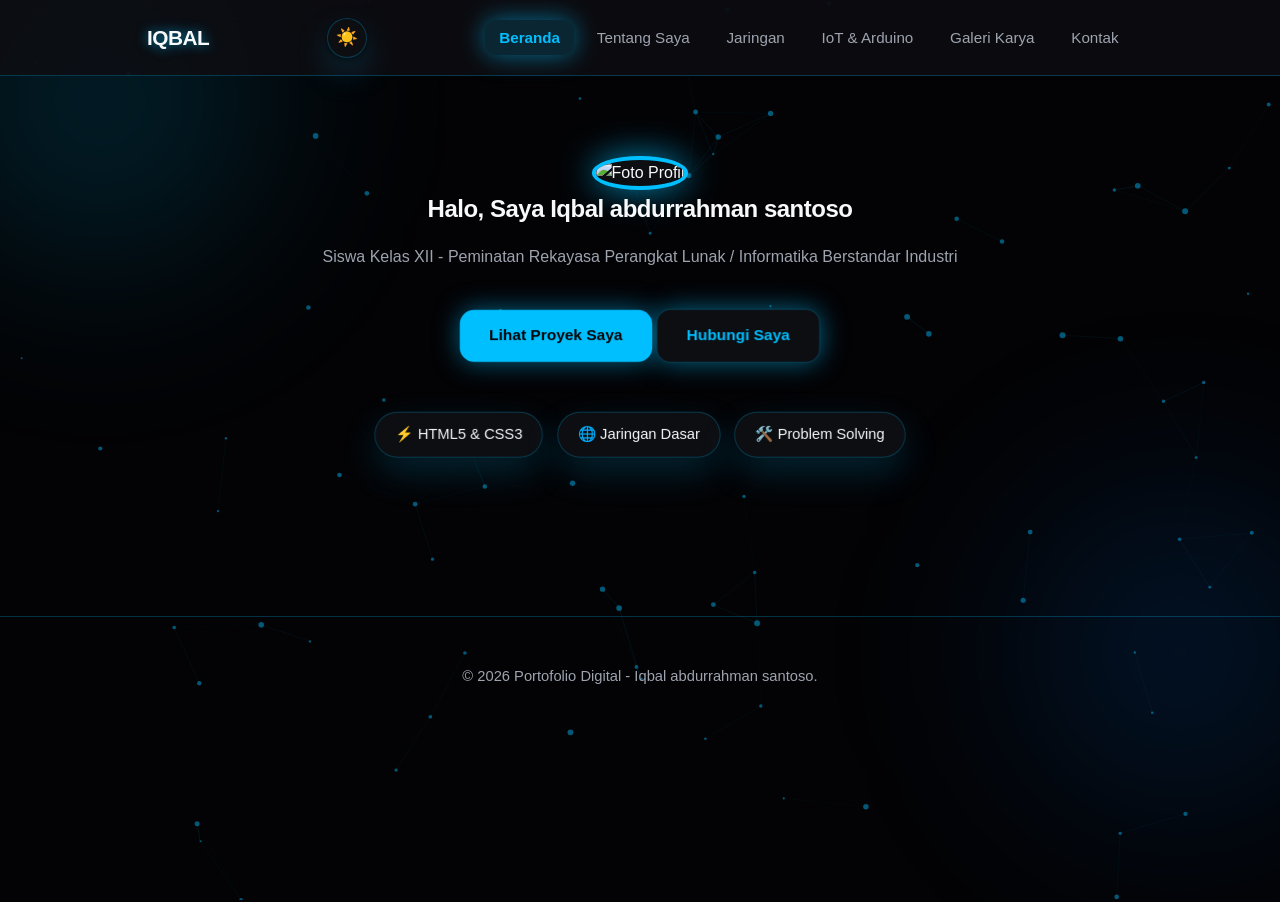
==== index.html @ eb1e0f3e "Merge branch 'main' of https://github.com/iqbalsantoso998-sys/Tugas-3" ====
<!DOCTYPE html>
<html lang="id">
<head>
    <meta charset="UTF-8">
    <title>Beranda - Iqbal Abdurrahman</title>
    <link rel="stylesheet" href="../assets/css/style.css">
</head>
<body>
    <canvas id="bgCanvas"></canvas>
    <div class="glow-orb orb-1"></div><div class="glow-orb orb-2"></div>
    <header>
        <nav>
            <div class="brand">IQBAL</div>
            <div class="nav-right">
                <button class="theme-toggle" onclick="toggleTheme()"><span id="themeIcon">🌓</span></button>
                <button class="menu-toggle" onclick="toggleMenu()">☰</button>
            </div>
            <ul class="nav-links" id="nav-links">
                <li><a href="index.html" class="active">Beranda</a></li>
                <li><a href="tentang.html">Tentang Saya</a></li>
                <li><a href="jaringan.html">Jaringan</a></li>
                <li><a href="iot.html">IoT & Arduino</a></li>
                <li><a href="karya.html">Galeri Karya</a></li>
                <li><a href="kontak.html">Kontak</a></li>
            </ul>
        </nav>
    </header>

    <main class="container">
        <section id="beranda" class="active" style="text-align: center; padding-top: 5rem;">
            <img src="../assets/img/profil.jpg" alt="Foto Profil" class="hero-profile">
            <h1>Halo, Saya Iqbal abdurrahman santoso</h1>
            <p>Siswa Kelas XII - Peminatan Rekayasa Perangkat Lunak / Informatika Berstandar Industri</p>
            <div style="margin-top: 2.5rem;">
                <a href="karya.html" class="btn">Lihat Proyek Saya</a>
                <a href="kontak.html" class="btn btn-secondary">Hubungi Saya</a>
            </div>
            <div class="skills">
                <span class="skill-tag">⚡ HTML5 & CSS3</span>
                <span class="skill-tag">🌐 Jaringan Dasar</span>
                <span class="skill-tag">🛠️ Problem Solving</span>
            </div>
        </section>
    </main>

    <footer><p>&copy; 2026 Portofolio Digital - Iqbal abdurrahman santoso.</p></footer>
    <script src="../assets/js/script.js"></script>
</body>
</html>
---- assets/css/style.css ----
/* === VARIABLES & GLOBAL STYLES (iOS + True Black & Neon Blue 3D Theme) === */
        :root {
            --bg-color: #F2F2F7;
            --surface-color: #FFFFFF;
            --primary-color: #007AFF;
            --text-dark: #000000;
            --text-light: #8E8E93;
            --border-color: rgba(60, 60, 67, 0.15);
            --header-bg: rgba(255, 255, 255, 0.75);
            --shadow: 0 10px 30px rgba(0,0,0,0.06);
            --border-radius: 20px;
            --transition: all 0.3s cubic-bezier(0.25, 0.8, 0.25, 1);
            --glow-effect: none;
            --bg-grid-color: rgba(0, 122, 255, 0.05);
        }

        [data-theme="dark"] {
            --bg-color: #030305;
            --surface-color: #0d0e12;
            --primary-color: #00bfff;
            --text-dark: #F8F9FA;
            --text-light: #9DA3AF;
            --border-color: rgba(0, 191, 255, 0.25);
            --header-bg: rgba(13, 14, 18, 0.85);
            --shadow: 0 15px 35px rgba(0, 191, 255, 0.18), 0 2px 5px rgba(0,0,0,0.9);
            --glow-effect: 0 0 25px rgba(0, 191, 255, 0.55);
            --bg-grid-color: rgba(0, 191, 255, 0.08);
        }

        * {
            margin: 0;
            padding: 0;
            box-sizing: border-box;
            font-family: -apple-system, BlinkMacSystemFont, "SF Pro Display", "Segoe UI", Roboto, Helvetica, sans-serif;
            transform-style: preserve-3d;
        }

        body {
            background-color: var(--bg-color);
            color: var(--text-dark);
            line-height: 1.6;
            transition: background-color 0.4s ease, color 0.4s ease;
            perspective: 1400px;
            overflow-x: hidden;
            position: relative;
        }

        /* === 3D DYNAMIC BACKGROUND & CANVAS === */
        #bgCanvas {
            position: fixed;
            top: 0;
            left: 0;
            width: 100vw;
            height: 100vh;
            pointer-events: none;
            z-index: -1;
        }

        .glow-orb {
            position: absolute;
            width: 500px;
            height: 500px;
            background: radial-gradient(circle, rgba(0, 191, 255, 0.2) 0%, transparent 70%);
            border-radius: 50%;
            filter: blur(80px);
            animation: floatOrb 14s ease-in-out infinite alternate;
            pointer-events: none;
            z-index: -2;
        }

        .orb-1 { top: -150px; left: -150px; }
        .orb-2 { bottom: -150px; right: -150px; animation-delay: -7s; background: radial-gradient(circle, rgba(0, 122, 255, 0.18) 0%, transparent 70%); }

        @keyframes floatOrb {
            0% { transform: translate(0, 0) scale(1); }
            100% { transform: translate(70px, 80px) scale(1.2); }
        }

        /* === TYPOGRAPHY === */
        h1, h2, h3 {
            color: var(--text-dark);
            margin-bottom: 1rem;
            font-weight: 700;
            letter-spacing: -0.5px;
        }

        p {
            margin-bottom: 1rem;
            color: var(--text-light);
        }

        a {
            text-decoration: none;
            color: var(--primary-color);
            transition: var(--transition);
        }

        a:hover {
            text-shadow: var(--glow-effect);
        }

        /* === LAYOUT & CONTAINERS === */
        .container {
            max-width: 1050px;
            margin: 0 auto;
            padding: 0 2rem;
            position: relative;
            z-index: 1;
        }

        section {
            padding: 5rem 0;
            display: none; 
            animation: fadeIn 0.5s cubic-bezier(0.16, 1, 0.3, 1);
        }
        
        @keyframes fadeIn {
            from { opacity: 0; transform: translateY(20px) translateZ(-30px); }
            to { opacity: 1; transform: translateY(0) translateZ(0); }
        }

        section.active {
            display: block; 
        }

        /* === NAVIGATION (HEADER & NAVBAR) === */
        header {
            background-color: var(--header-bg);
            backdrop-filter: blur(25px);
            -webkit-backdrop-filter: blur(25px);
            border-bottom: 1px solid var(--border-color);
            position: sticky;
            top: 0;
            z-index: 1000;
            transition: background-color 0.4s ease, border-color 0.4s ease;
        }

        nav {
            display: flex;
            justify-content: space-between;
            align-items: center;
            padding: 1.1rem 2rem;
            max-width: 1050px;
            margin: 0 auto;
        }

        .brand {
            font-size: 1.3rem;
            font-weight: 800;
            color: var(--text-dark);
            letter-spacing: -0.5px;
        }
        
        [data-theme="dark"] .brand {
            text-shadow: 0 0 12px rgba(0, 191, 255, 0.7);
        }
        
        .nav-right {
            display: flex;
            align-items: center;
            gap: 1.2rem;
        }

        .nav-links {
            display: flex;
            list-style: none;
            gap: 0.5rem;
        }

        .nav-links li a {
            color: var(--text-light);
            font-weight: 500;
            font-size: 0.95rem;
            padding: 0.55rem 0.9rem;
            border-radius: 12px;
            cursor: pointer;
            transition: var(--transition);
        }

        .nav-links li a:hover {
            background-color: var(--border-color);
            color: var(--text-dark);
            transform: translateY(-2px);
        }

        .nav-links li a.active {
            color: var(--primary-color);
            background-color: rgba(0, 191, 255, 0.15);
            box-shadow: var(--glow-effect);
            font-weight: 600;
        }

        /* Toggle Switch iOS Style */
        .theme-toggle {
            background: var(--surface-color);
            border: 1px solid var(--border-color);
            color: var(--text-dark);
            width: 40px;
            height: 40px;
            border-radius: 50%;
            display: flex;
            justify-content: center;
            align-items: center;
            cursor: pointer;
            box-shadow: var(--shadow);
            transition: var(--transition);
            font-size: 1.1rem;
        }

        .theme-toggle:hover {
            transform: scale(1.1) rotate(15deg);
            box-shadow: var(--glow-effect);
            border-color: var(--primary-color);
        }

        /* === BUTTONS === */
        .btn {
            display: inline-block;
            padding: 0.85rem 1.8rem;
            background-color: var(--primary-color);
            color: #fff;
            border: none;
            border-radius: 14px;
            cursor: pointer;
            font-weight: 600;
            transition: var(--transition);
            font-size: 0.95rem;
            transform: translateZ(25px);
        }

        [data-theme="dark"] .btn {
            box-shadow: 0 0 25px rgba(0, 191, 255, 0.5);
            color: #030305;
        }

        .btn:hover {
            opacity: 0.95;
            transform: translateZ(35px) scale(1.03);
            box-shadow: var(--glow-effect);
        }
        
        .btn-secondary {
            background-color: var(--surface-color);
            color: var(--primary-color);
            border: 1px solid var(--border-color);
            box-shadow: var(--shadow);
        }

        [data-theme="dark"] .btn-secondary {
            color: var(--primary-color);
        }

        /* === HOME SECTION (Hero) === */
        #beranda {
            text-align: center;
            padding-top: 5rem;
        }

        .hero-profile-container {
            position: relative;
            display: inline-block;
            margin-bottom: 2rem;
            transform: translateZ(50px);
        }

        .hero-profile {
            width: 150px;
            height: 150px;
            border-radius: 50%;
            object-fit: cover;
            border: 4px solid var(--primary-color);
            box-shadow: var(--shadow);
            background-color: var(--surface-color); 
            transition: var(--transition);
        }

        [data-theme="dark"] .hero-profile {
            box-shadow: 0 0 35px rgba(0, 191, 255, 0.7);
        }

        .hero-profile-container::after {
            content: '';
            position: absolute;
            inset: -10px;
            border-radius: 50%;
            border: 2px dashed var(--primary-color);
            opacity: 0.6;
            animation: rotateRing 20s linear infinite;
        }

        @keyframes rotateRing {
            from { transform: rotate(0deg); }
            to { transform: rotate(360deg); }
        }

        .skills {
            display: flex;
            justify-content: center;
            gap: 0.85rem;
            margin-top: 3rem;
            flex-wrap: wrap;
        }

        .skill-tag {
            background-color: var(--surface-color);
            padding: 0.6rem 1.2rem;
            border-radius: 25px;
            font-size: 0.9rem;
            font-weight: 500;
            box-shadow: var(--shadow);
            color: var(--text-dark);
            border: 1px solid var(--border-color);
            transition: var(--transition);
            transform: translateZ(30px); 
        }

        .skill-tag:hover {
            border-color: var(--primary-color);
            box-shadow: var(--glow-effect);
            transform: translateZ(45px) scale(1.08);
        }

        /* === CARDS (3D Layered Cards dengan efek Tilt Dinamis) === */
        .card, .bio-card, .gallery-card, form, .contact-info {
            background-color: var(--surface-color);
            border-radius: var(--border-radius);
            border: 1px solid var(--border-color);
            box-shadow: var(--shadow);
            transition: transform 0.25s cubic-bezier(0.2, 0.8, 0.2, 1), box-shadow 0.3s ease, border-color 0.3s ease;
            overflow: hidden;
            transform: translateZ(25px);
            will-change: transform;
            position: relative;
        }
        
        .card::before {
            content: '';
            position: absolute;
            top: 0;
            left: 0;
            width: 100%;
            height: 4px;
            background: linear-gradient(90deg, transparent, var(--primary-color), transparent);
            opacity: 0;
            transition: opacity 0.3s ease;
        }

        .card:hover::before, .bio-card:hover::before {
            opacity: 1;
        }

        .card:hover, .bio-card:hover, .gallery-card:hover, form:hover, .contact-info:hover {
            border-color: var(--primary-color);
            box-shadow: 0 25px 50px rgba(0, 191, 255, 0.35), 0 10px 25px rgba(0,0,0,0.8);
        }

        /* === ABOUT SECTION === */
        .about-content {
            display: grid;
            grid-template-columns: 1.2fr 0.8fr;
            gap: 2.5rem;
        }
        
        @media (max-width: 768px) {
            .about-content {
                grid-template-columns: 1fr;
            }
        }

        .bio-card, .gallery-card {
            padding: 2.5rem;
        }

        .bio-table {
            width: 100%;
            border-collapse: collapse;
        }

        .bio-table td {
            padding: 1rem 0;
            border-bottom: 1px solid var(--border-color);
            color: var(--text-dark);
            font-size: 0.98rem;
        }

        .bio-table tr:last-child td {
            border-bottom: none;
        }

        .bio-table td:first-child {
            font-weight: 600;
            width: 42%;
            color: var(--text-light);
        }

        .photo-gallery {
            display: grid;
            grid-template-columns: repeat(2, 1fr);
            gap: 1.2rem;
            margin-top: 1.5rem;
        }

        .photo-gallery div {
            width: 100%;
            height: 130px;
            border-radius: 14px;
            background: linear-gradient(135deg, var(--bg-color), var(--border-color));
            border: 1px solid var(--border-color);
            display: flex;
            align-items: center;
            justify-content: center;
            font-size: 0.9rem;
            color: var(--text-light);
            font-weight: 600;
            transition: var(--transition);
        }

        .photo-gallery div:hover {
            border-color: var(--primary-color);
            color: var(--primary-color);
            box-shadow: var(--glow-effect);
            transform: scale(1.03);
        }

        /* === PORTFOLIO / MODULE SECTIONS === */
        .module-grid {
            display: grid;
            grid-template-columns: repeat(auto-fit, minmax(320px, 1fr));
            gap: 2rem;
        }

        .card-img-placeholder {
            width: 100%;
            height: 200px;
            background: linear-gradient(135deg, rgba(0, 191, 255, 0.08), var(--border-color));
            border-bottom: 1px solid var(--border-color);
            display: flex;
            align-items: center;
            justify-content: center;
            color: var(--text-light);
            font-style: italic;
            font-weight: 500;
            font-size: 0.95rem;
            position: relative;
            overflow: hidden;
        }

        .card-img-placeholder::after {
            content: '✨ 3D Interactive Module';
            position: absolute;
            bottom: 12px;
            right: 12px;
            font-size: 0.75rem;
            background: var(--surface-color);
            padding: 4px 10px;
            border-radius: 20px;
            border: 1px solid var(--border-color);
            color: var(--primary-color);
            font-style: normal;
        }

        .card-content {
            padding: 2rem;
        }
        
        .card-content h3 {
            font-size: 1.25rem;
            margin-bottom: 0.75rem;
        }

        /* === CONTACT SECTION === */
        .contact-container {
            display: grid;
            grid-template-columns: 1.3fr 0.7fr;
            gap: 2rem;
        }

        @media (max-width: 768px) {
            .contact-container {
                grid-template-columns: 1fr;
            }
        }

        form {
            padding: 2.5rem;
            display: flex;
            flex-direction: column;
            gap: 1.5rem;
        }

        .form-group label {
            font-weight: 600;
            display: block;
            margin-bottom: 0.6rem;
            color: var(--text-dark);
            font-size: 0.92rem;
        }

        .form-group input,
        .form-group select,
        .form-group textarea {
            width: 100%;
            padding: 0.9rem 1.2rem;
            background-color: var(--bg-color);
            border: 1px solid var(--border-color);
            color: var(--text-dark);
            border-radius: 12px;
            font-family: inherit;
            transition: var(--transition);
            font-size: 0.98rem;
        }
        
        .form-group input:focus,
        .form-group select:focus,
        .form-group textarea:focus {
            outline: none;
            border-color: var(--primary-color);
            background-color: var(--surface-color);
            box-shadow: var(--glow-effect);
        }

        .contact-info {
            padding: 2.5rem;
        }

        /* === FOOTER === */
        footer {
            text-align: center;
            padding: 3rem 2rem;
            margin-top: 5rem;
            color: var(--text-light);
            font-size: 0.92rem;
            border-top: 1px solid var(--border-color);
            position: relative;
            z-index: 1;
        }

        .social-links {
            margin-top: 1.2rem;
        }

        .social-links a {
            color: var(--text-light);
            margin: 0 0.8rem;
            font-weight: 500;
        }
        
        .social-links a:hover {
            color: var(--primary-color);
            text-shadow: var(--glow-effect);
        }
        
        /* Mobile menu toggle */
        .menu-toggle {
            display: none;
            background: none;
            border: none;
            font-size: 1.6rem;
            color: var(--text-dark);
            cursor: pointer;
        }
        
        @media (max-width: 768px) {
            .menu-toggle { display: block; }
            .nav-links {
                display: none;
                flex-direction: column;
                position: absolute;
                top: 100%;
                left: 0;
                right: 0;
                background-color: var(--header-bg);
                backdrop-filter: blur(25px);
                -webkit-backdrop-filter: blur(25px);
                border-bottom: 1px solid var(--border-color);
                box-shadow: var(--shadow);
                padding: 1.5rem;
                gap: 0.8rem;
            }
            .nav-links.show { display: flex; }
        }
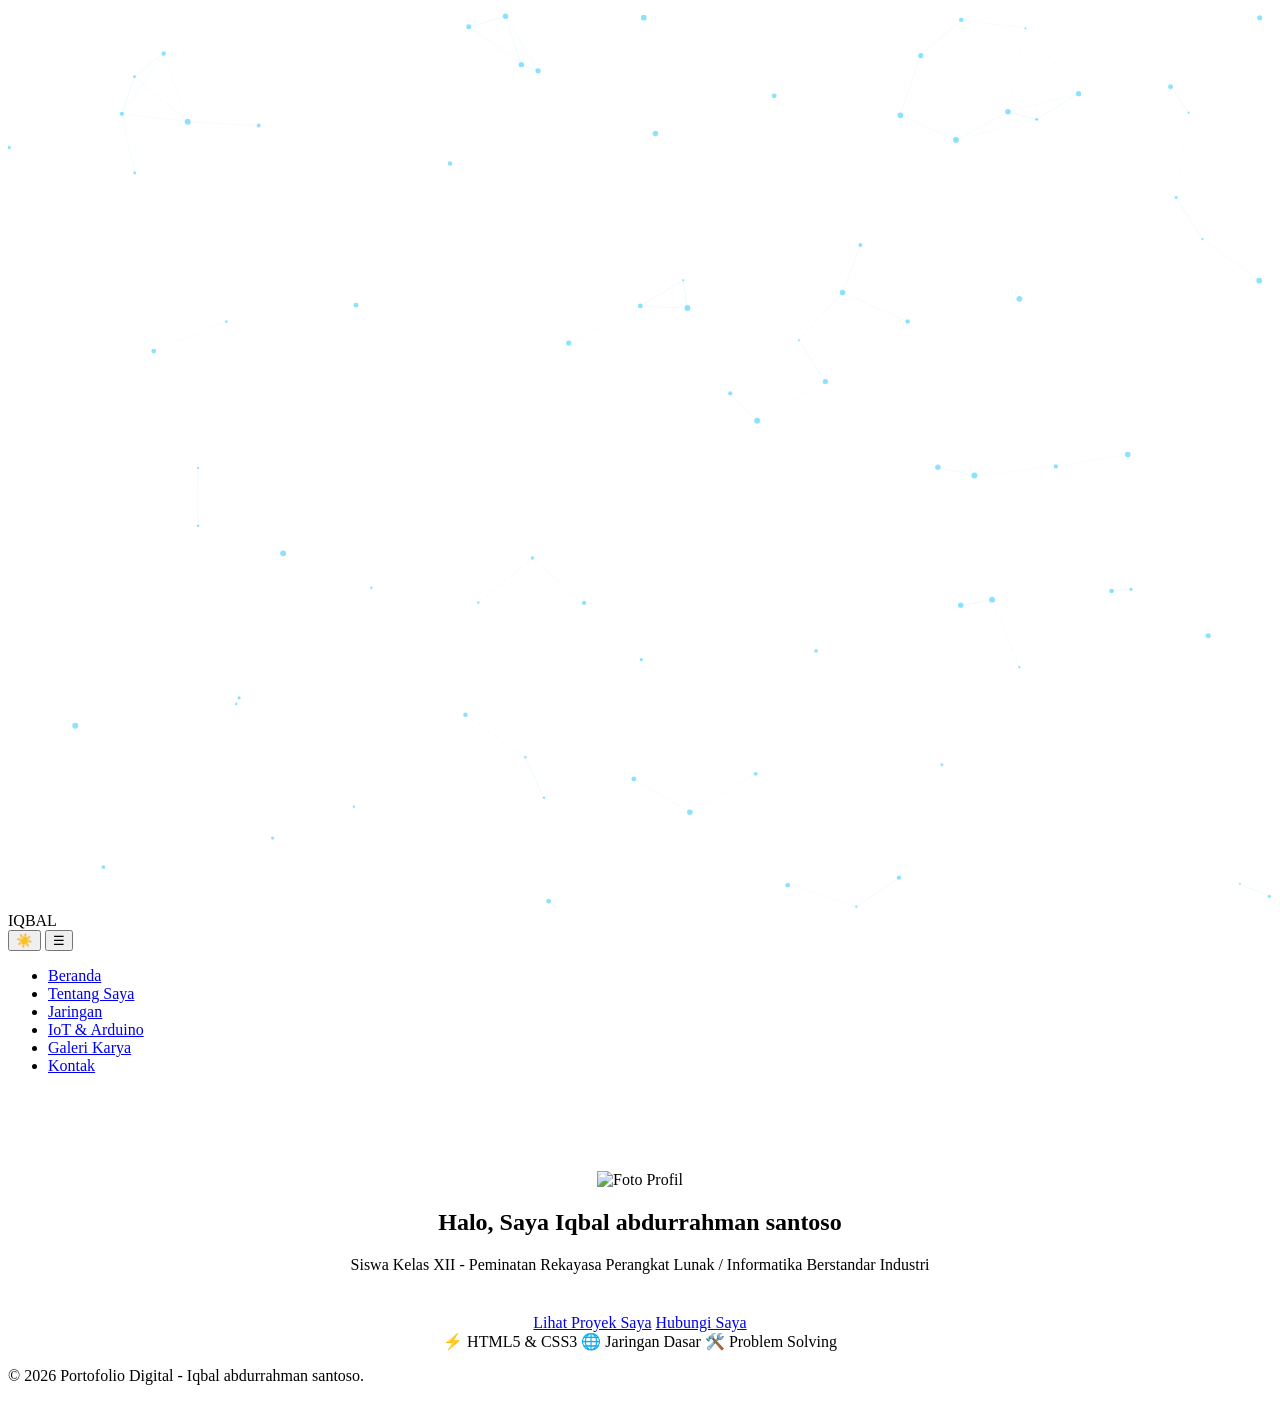
==== commit dcf92195: "kesalahan" ====
--- a/index.html
+++ b/index.html
@@ -3,7 +3,7 @@
 <head>
     <meta charset="UTF-8">
     <title>Beranda - Iqbal Abdurrahman</title>
-    <link rel="stylesheet" href="../assets/css/style.css">
+    <link rel="stylesheet" href="../Tugas 3/assets/css/style.css">
 </head>
 <body>
     <canvas id="bgCanvas"></canvas>
@@ -16,12 +16,12 @@
                 <button class="menu-toggle" onclick="toggleMenu()">☰</button>
             </div>
             <ul class="nav-links" id="nav-links">
-                <li><a href="index.html" class="active">Beranda</a></li>
-                <li><a href="tentang.html">Tentang Saya</a></li>
-                <li><a href="jaringan.html">Jaringan</a></li>
-                <li><a href="iot.html">IoT & Arduino</a></li>
-                <li><a href="karya.html">Galeri Karya</a></li>
-                <li><a href="kontak.html">Kontak</a></li>
+                <li><a href="../Tugas 3/index.html" class="active">Beranda</a></li>
+                <li><a href="../Tugas 3/pages/tentang.html">Tentang Saya</a></li>
+                <li><a href="../Tugas 3/pages/jaringan.html">Jaringan</a></li>
+                <li><a href="../Tugas 3/pages/iot.html">IoT & Arduino</a></li>
+                <li><a href="../Tugas 3/pages/karya.html">Galeri Karya</a></li>
+                <li><a href="../Tugas 3/pages/kontak.html">Kontak</a></li>
             </ul>
         </nav>
     </header>
